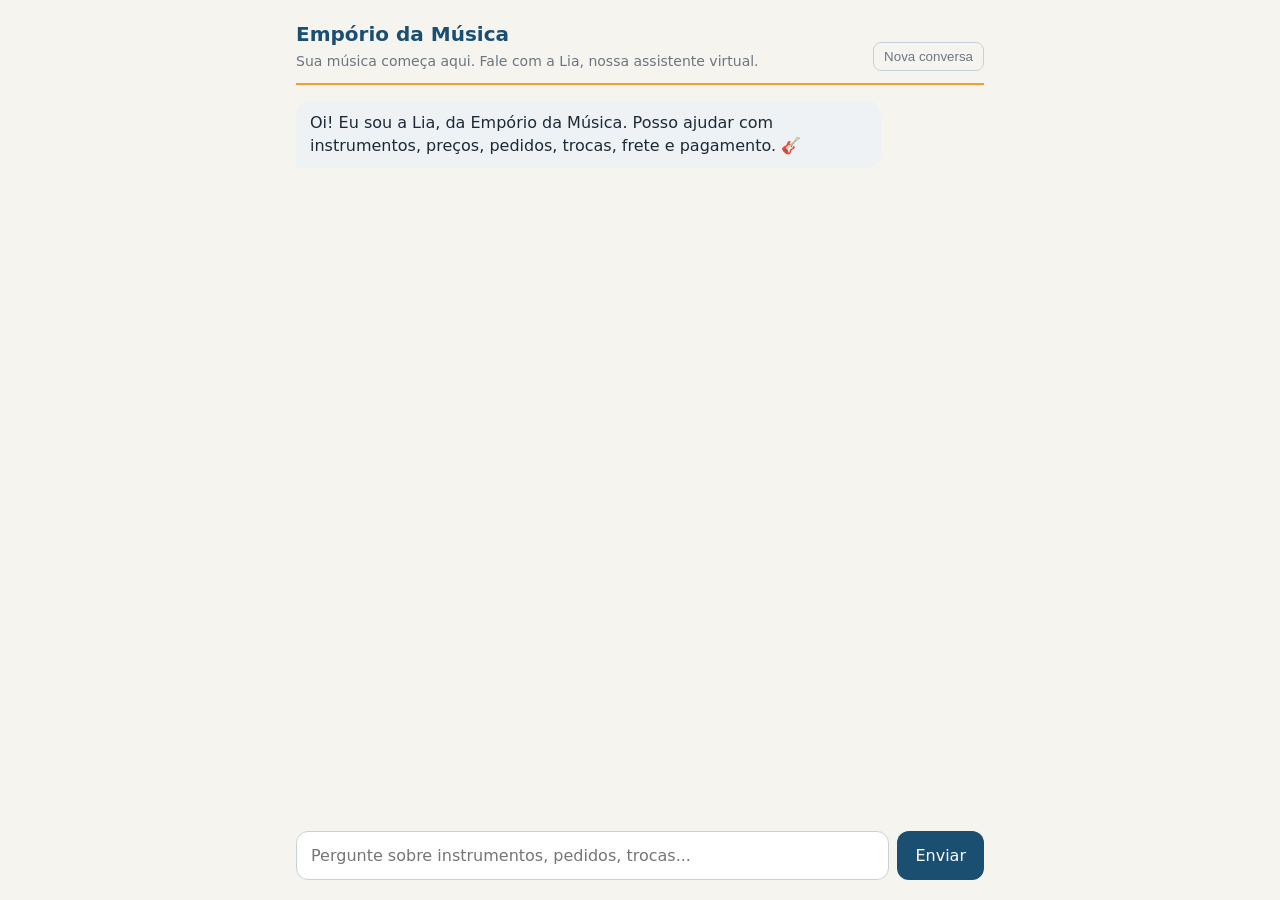
==== public/index.html @ 16b9d528 "feat: add worker with per-customer durable object, limits and chat ui" ====
<!doctype html>
<html lang="pt-BR">
<head>
<meta charset="utf-8">
<meta name="viewport" content="width=device-width, initial-scale=1">
<title>Empório da Música · Atendimento</title>
<style>
  :root { --bg:#f6f4ef; --card:#fff; --ink:#1d2a36; --muted:#6b7680; --brand:#1b4f72; --accent:#f0a030; --me:#1b4f72; --bot:#eef2f5; }
  * { box-sizing: border-box; }
  body { margin:0; font:16px/1.45 system-ui, -apple-system, "Segoe UI", sans-serif; background:var(--bg); color:var(--ink); }
  main { max-width:720px; margin:0 auto; height:100dvh; display:flex; flex-direction:column; padding:0 16px; }
  header { padding:20px 0 12px; border-bottom:2px solid var(--accent); display:flex; justify-content:space-between; align-items:end; gap:12px; }
  h1 { margin:0; font-size:20px; color:var(--brand); }
  header p { margin:2px 0 0; color:var(--muted); font-size:14px; }
  #reset { background:none; border:1px solid #c9d1d8; border-radius:8px; padding:6px 10px; color:var(--muted); cursor:pointer; }
  #log { flex:1; overflow-y:auto; padding:16px 0; display:flex; flex-direction:column; gap:10px; }
  .msg { max-width:85%; padding:10px 14px; border-radius:14px; white-space:pre-wrap; word-wrap:break-word; }
  .user { align-self:flex-end; background:var(--me); color:#fff; border-bottom-right-radius:4px; }
  .bot { align-self:flex-start; background:var(--bot); border-bottom-left-radius:4px; }
  .trace { align-self:flex-start; font-size:12px; color:var(--muted); margin-top:-6px; }
  .pending { opacity:.6; font-style:italic; }
  form { display:flex; gap:8px; padding:12px 0 20px; }
  input { flex:1; font:inherit; padding:12px 14px; border:1px solid #c9d1d8; border-radius:12px; background:var(--card); }
  button[type=submit] { font:inherit; padding:0 18px; border:0; border-radius:12px; background:var(--brand); color:#fff; cursor:pointer; }
  button:disabled { opacity:.5; cursor:default; }
</style>
</head>
<body>
<main>
  <header>
    <div>
      <h1>Empório da Música</h1>
      <p>Sua música começa aqui. Fale com a Lia, nossa assistente virtual.</p>
    </div>
    <button id="reset" title="Começar uma nova conversa">Nova conversa</button>
  </header>
  <div id="log" aria-live="polite"></div>
  <form id="form">
    <input id="text" maxlength="500" autocomplete="off" placeholder="Pergunte sobre instrumentos, pedidos, trocas..." required>
    <button type="submit">Enviar</button>
  </form>
</main>
<script>
  const log = document.getElementById("log");
  const form = document.getElementById("form");
  const input = document.getElementById("text");

  function newSessionId() { return "web-" + crypto.randomUUID(); }
  let sessionId;
  try { sessionId = localStorage.getItem("emporio_session") || newSessionId(); localStorage.setItem("emporio_session", sessionId); }
  catch { sessionId = newSessionId(); }

  function add(text, cls) {
    const div = document.createElement("div");
    div.className = "msg " + cls;
    div.textContent = text;
    log.appendChild(div);
    log.scrollTop = log.scrollHeight;
    return div;
  }

  function addTrace(trace) {
    if (!trace || !trace.length) return;
    const div = document.createElement("div");
    div.className = "trace";
    div.textContent = "consultou: " + trace.map(t => t.tool).join(", ");
    log.appendChild(div);
  }

  add("Oi! Eu sou a Lia, da Empório da Música. Posso ajudar com instrumentos, preços, pedidos, trocas, frete e pagamento. 🎸", "bot");

  form.addEventListener("submit", async (e) => {
    e.preventDefault();
    const message = input.value.trim();
    if (!message) return;
    input.value = "";
    add(message, "user");
    const pending = add("digitando...", "bot pending");
    form.querySelector("button").disabled = true;
    try {
      const res = await fetch("/api/chat", { method: "POST", headers: { "content-type": "application/json" },
        body: JSON.stringify({ session_id: sessionId, message }) });
      const data = await res.json();
      pending.remove();
      add(data.reply || data.error || "Erro inesperado.", "bot");
      addTrace(data.trace);
    } catch {
      pending.textContent = "Não consegui conectar. Tente de novo.";
    } finally {
      form.querySelector("button").disabled = false;
      input.focus();
    }
  });

  document.getElementById("reset").addEventListener("click", async () => {
    await fetch("/api/reset", { method: "POST", headers: { "content-type": "application/json" }, body: JSON.stringify({ session_id: sessionId }) });
    sessionId = newSessionId();
    try { localStorage.setItem("emporio_session", sessionId); } catch {}
    log.innerHTML = "";
    add("Conversa reiniciada. Como posso ajudar?", "bot");
  });
</script>
</body>
</html>
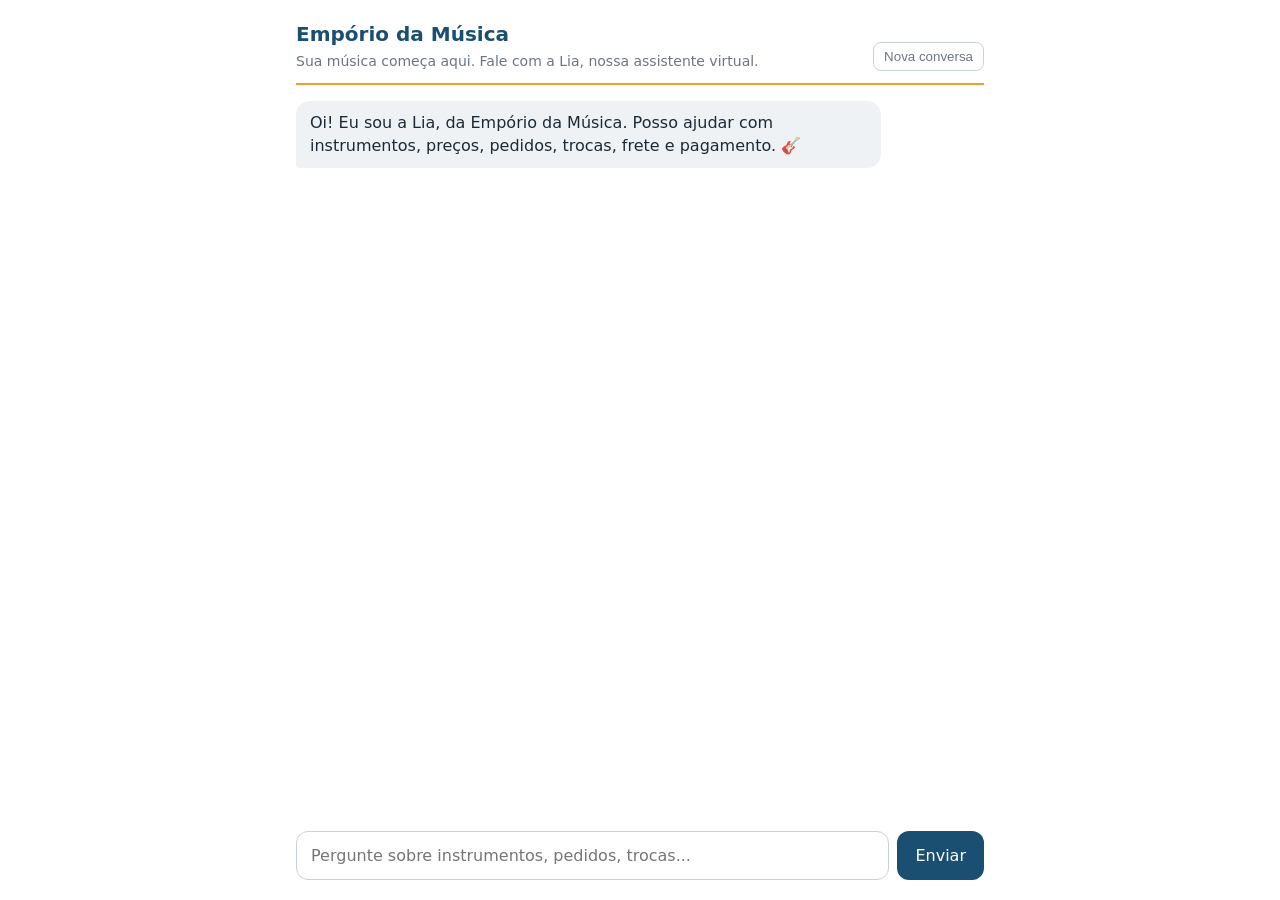
==== commit 673babf9: "style: use store manual palette in chat ui" ====
--- a/public/index.html
+++ b/public/index.html
@@ -4,8 +4,10 @@
 <meta charset="utf-8">
 <meta name="viewport" content="width=device-width, initial-scale=1">
 <title>Empório da Música · Atendimento</title>
+<link rel="icon" href="data:,">
 <style>
-  :root { --bg:#f6f4ef; --card:#fff; --ink:#1d2a36; --muted:#6b7680; --brand:#1b4f72; --accent:#f0a030; --me:#1b4f72; --bot:#eef2f5; }
+  /* palette taken from the store manual: white page, navy headings, orange rule */
+  :root { --bg:#ffffff;--card:#fff; --ink:#1d2a36; --muted:#6b7680; --brand:#1b4f72; --accent:#f0a030; --me:#1b4f72; --bot:#eef2f5; }
   * { box-sizing: border-box; }
   body { margin:0; font:16px/1.45 system-ui, -apple-system, "Segoe UI", sans-serif; background:var(--bg); color:var(--ink); }
   main { max-width:720px; margin:0 auto; height:100dvh; display:flex; flex-direction:column; padding:0 16px; }
@@ -50,10 +52,16 @@
   try { sessionId = localStorage.getItem("emporio_session") || newSessionId(); localStorage.setItem("emporio_session", sessionId); }
   catch { sessionId = newSessionId(); }
 
+  // Escape first, then allow only **bold** from the model's Markdown.
+  function render(text) {
+    const escaped = text.replace(/&/g, "&amp;").replace(/</g, "&lt;").replace(/>/g, "&gt;");
+    return escaped.replace(/\*\*(.+?)\*\*/g, "<strong>$1</strong>");
+  }
+
   function add(text, cls) {
     const div = document.createElement("div");
     div.className = "msg " + cls;
-    div.textContent = text;
+    div.innerHTML = render(text);
     log.appendChild(div);
     log.scrollTop = log.scrollHeight;
     return div;
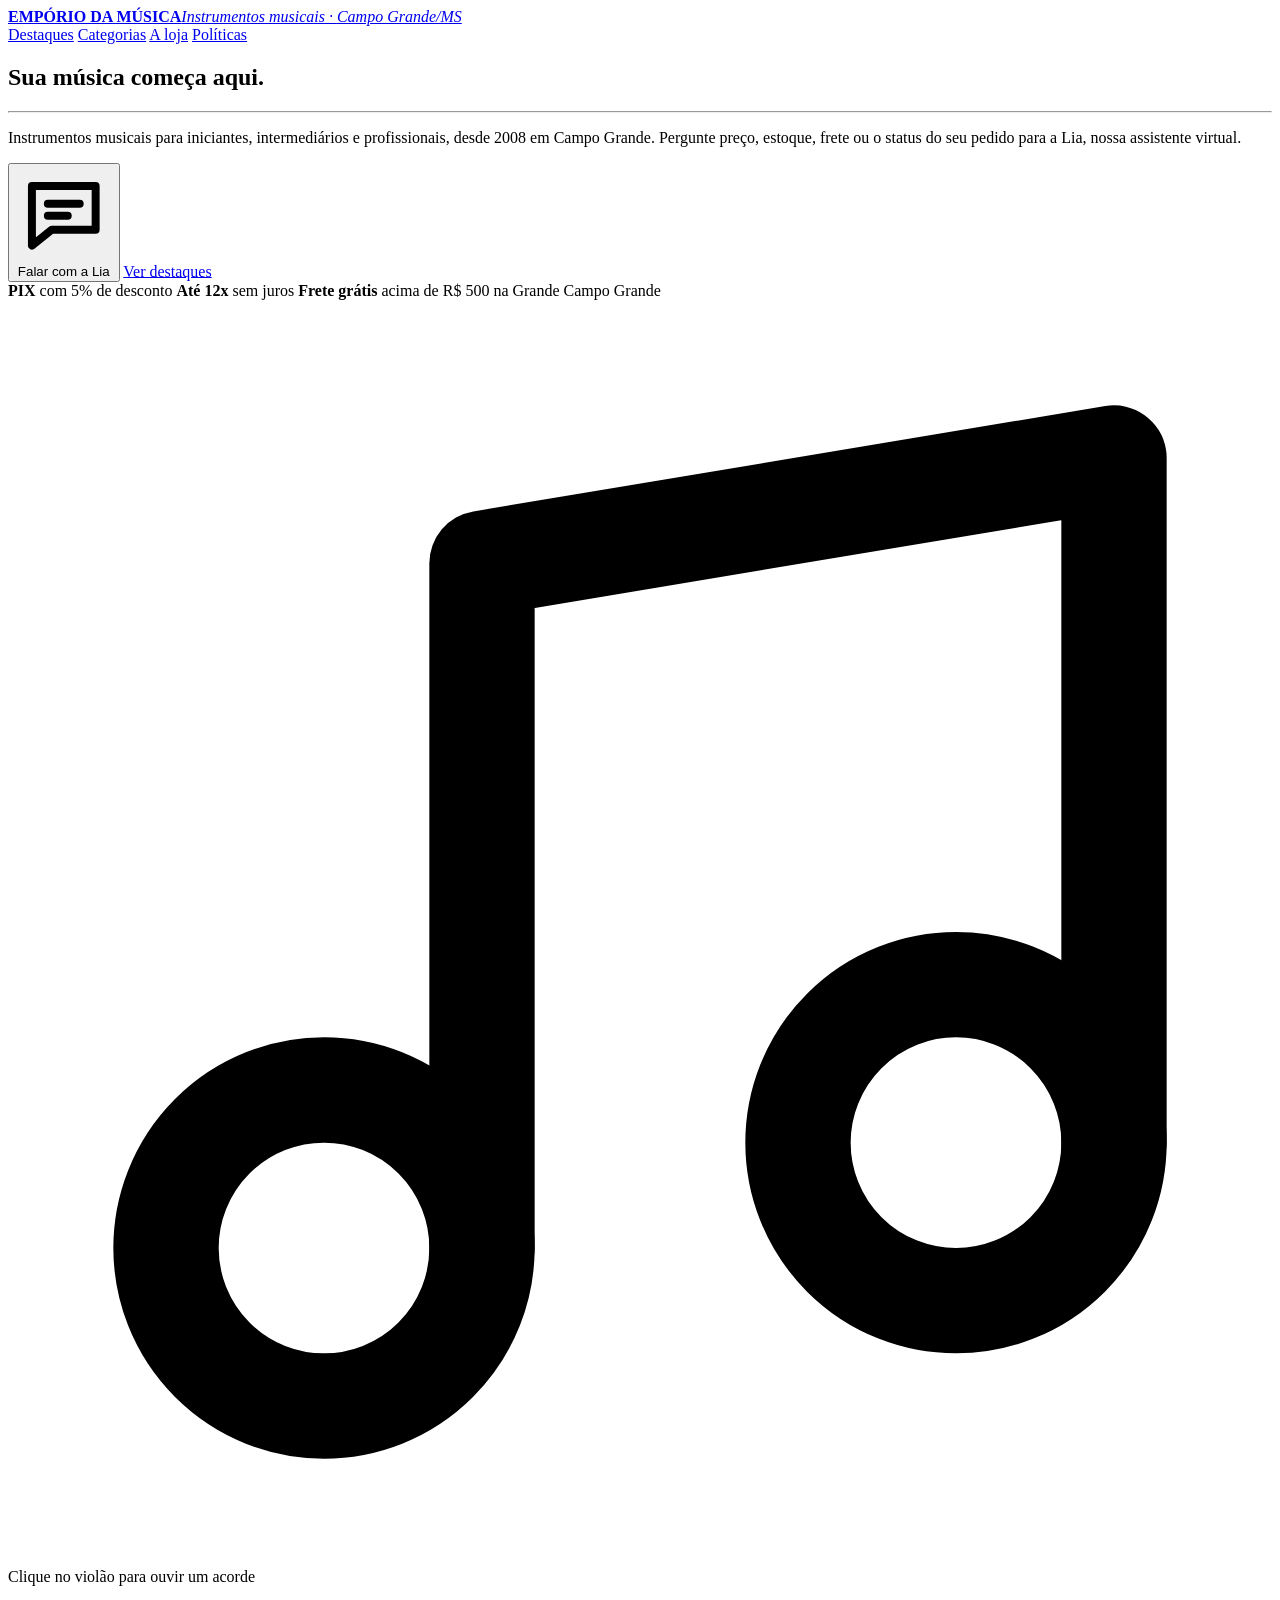
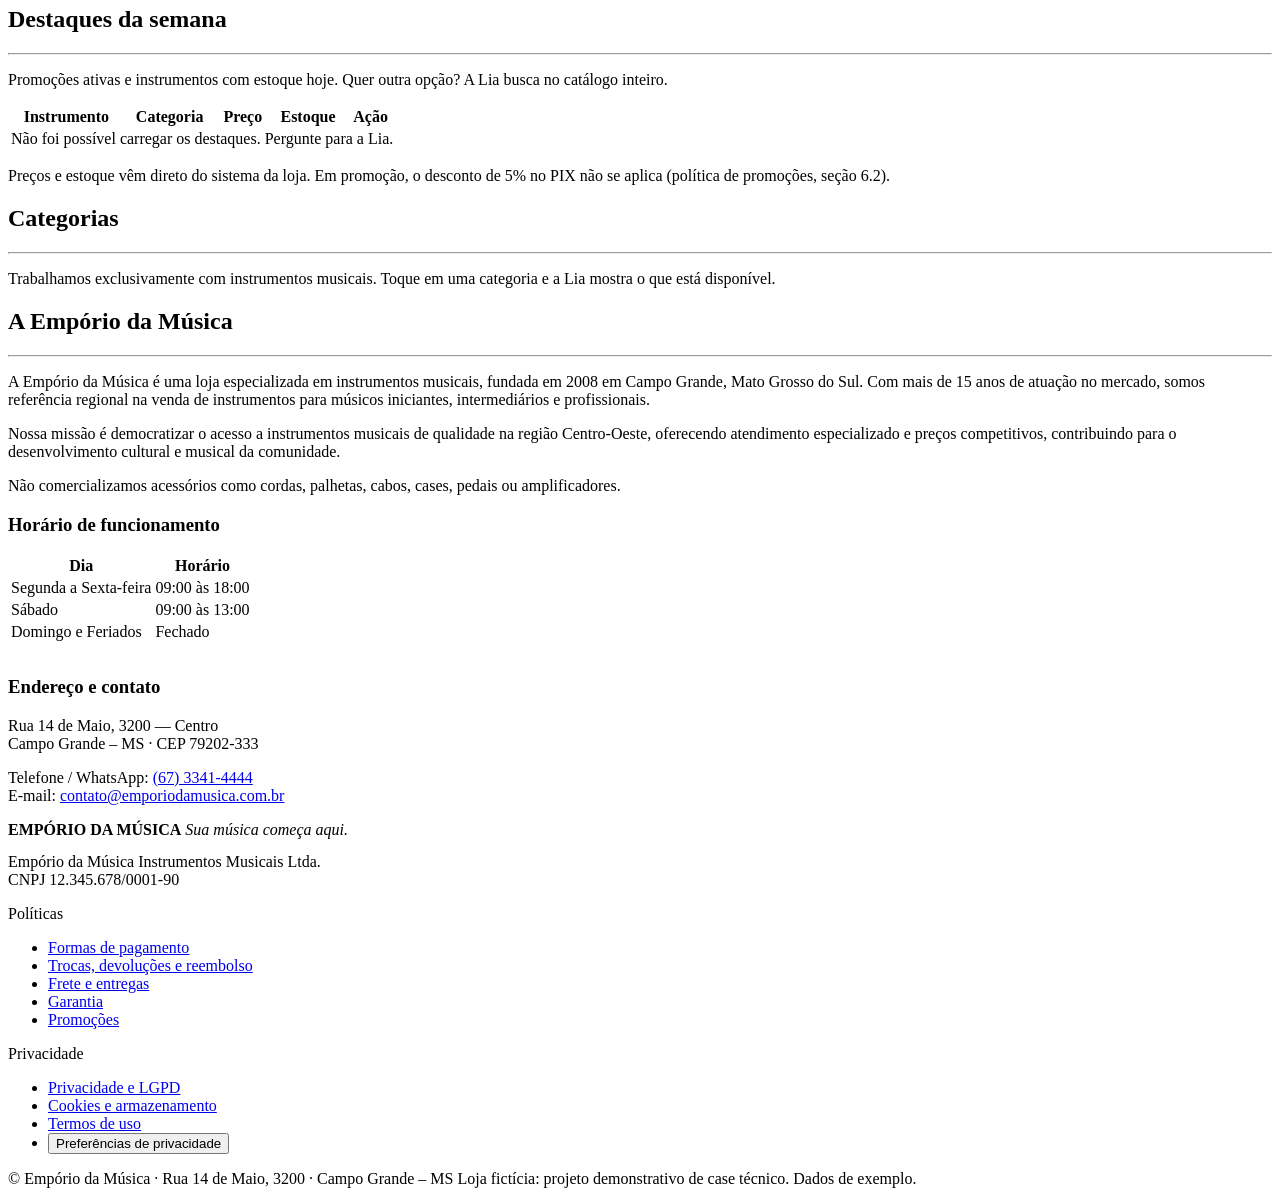
==== commit fc2557fd: "feat: turn home into store site with featured products and categories" ====
--- a/public/index.html
+++ b/public/index.html
@@ -3,110 +3,195 @@
 <head>
 <meta charset="utf-8">
 <meta name="viewport" content="width=device-width, initial-scale=1">
-<title>Empório da Música · Atendimento</title>
+<title>Empório da Música · Instrumentos musicais em Campo Grande</title>
+<meta name="description" content="Loja de instrumentos musicais em Campo Grande/MS desde 2008. Violões, guitarras, baixos, baterias, teclados e ukuleles. Tire dúvidas com a Lia, nossa assistente virtual.">
 <link rel="icon" href="data:,">
-<style>
-  /* palette taken from the store manual: white page, navy headings, orange rule */
-  :root { --bg:#ffffff;--card:#fff; --ink:#1d2a36; --muted:#6b7680; --brand:#1b4f72; --accent:#f0a030; --me:#1b4f72; --bot:#eef2f5; }
-  * { box-sizing: border-box; }
-  body { margin:0; font:16px/1.45 system-ui, -apple-system, "Segoe UI", sans-serif; background:var(--bg); color:var(--ink); }
-  main { max-width:720px; margin:0 auto; height:100dvh; display:flex; flex-direction:column; padding:0 16px; }
-  header { padding:20px 0 12px; border-bottom:2px solid var(--accent); display:flex; justify-content:space-between; align-items:end; gap:12px; }
-  h1 { margin:0; font-size:20px; color:var(--brand); }
-  header p { margin:2px 0 0; color:var(--muted); font-size:14px; }
-  #reset { background:none; border:1px solid #c9d1d8; border-radius:8px; padding:6px 10px; color:var(--muted); cursor:pointer; }
-  #log { flex:1; overflow-y:auto; padding:16px 0; display:flex; flex-direction:column; gap:10px; }
-  .msg { max-width:85%; padding:10px 14px; border-radius:14px; white-space:pre-wrap; word-wrap:break-word; }
-  .user { align-self:flex-end; background:var(--me); color:#fff; border-bottom-right-radius:4px; }
-  .bot { align-self:flex-start; background:var(--bot); border-bottom-left-radius:4px; }
-  .trace { align-self:flex-start; font-size:12px; color:var(--muted); margin-top:-6px; }
-  .pending { opacity:.6; font-style:italic; }
-  form { display:flex; gap:8px; padding:12px 0 20px; }
-  input { flex:1; font:inherit; padding:12px 14px; border:1px solid #c9d1d8; border-radius:12px; background:var(--card); }
-  button[type=submit] { font:inherit; padding:0 18px; border:0; border-radius:12px; background:var(--brand); color:#fff; cursor:pointer; }
-  button:disabled { opacity:.5; cursor:default; }
-</style>
+<link rel="stylesheet" href="/assets/site.css?v=2">
+<script type="importmap">{ "imports": { "three": "https://cdn.jsdelivr.net/npm/three@0.160.0/build/three.module.js" } }</script>
 </head>
 <body>
+<header class="site-header">
+  <div class="wrap">
+    <a class="brand" href="/"><strong>EMPÓRIO DA MÚSICA</strong><em><span class="wide">Instrumentos musicais · </span>Campo&nbsp;Grande/MS</em></a>
+    <nav class="site-nav" aria-label="Principal">
+      <a href="#destaques">Destaques</a>
+      <a href="#categorias">Categorias</a>
+      <a href="#loja">A loja</a>
+      <a href="/politicas">Políticas</a>
+    </nav>
+    <span class="status" data-store-status></span>
+  </div>
+</header>
+
 <main>
-  <header>
-    <div>
-      <h1>Empório da Música</h1>
-      <p>Sua música começa aqui. Fale com a Lia, nossa assistente virtual.</p>
+  <section class="hero" aria-labelledby="hero-title">
+    <div class="wrap">
+      <div>
+        <h1 id="hero-title">Sua música começa aqui.</h1>
+        <hr class="rule">
+        <p class="lead">Instrumentos musicais para iniciantes, intermediários e profissionais, desde 2008 em Campo Grande. Pergunte preço, estoque, frete ou o status do seu pedido para a Lia, nossa assistente virtual.</p>
+        <div class="hero-actions">
+          <button class="btn btn-primary" data-ask="">
+            <svg viewBox="0 0 24 24" fill="none" stroke="currentColor" stroke-width="2" stroke-linecap="round" stroke-linejoin="round" aria-hidden="true"><path d="M4 5h16v11H9l-5 4z"/><path d="M8 9.5h8M8 12.5h5"/></svg>
+            Falar com a Lia
+          </button>
+          <a class="btn btn-ghost" href="#destaques">Ver destaques</a>
+        </div>
+        <div class="hero-facts">
+          <span><b>PIX</b> com 5% de desconto</span>
+          <span><b>Até 12x</b> sem juros</span>
+          <span><b>Frete grátis</b> acima de R$ 500 na Grande Campo Grande</span>
+        </div>
+      </div>
+      <div class="stage" data-guitar>
+        <p class="stage-fallback" hidden>Seu navegador não exibe 3D, mas a Lia continua aqui para ajudar.</p>
+        <span class="stage-caption">
+          <svg viewBox="0 0 24 24" fill="none" stroke="currentColor" stroke-width="2" stroke-linecap="round" stroke-linejoin="round" aria-hidden="true"><path d="M9 18V5l12-2v13"/><circle cx="6" cy="18" r="3"/><circle cx="18" cy="16" r="3"/></svg>
+          Clique no violão para ouvir um acorde
+        </span>
+      </div>
     </div>
-    <button id="reset" title="Começar uma nova conversa">Nova conversa</button>
-  </header>
-  <div id="log" aria-live="polite"></div>
-  <form id="form">
-    <input id="text" maxlength="500" autocomplete="off" placeholder="Pergunte sobre instrumentos, pedidos, trocas..." required>
-    <button type="submit">Enviar</button>
-  </form>
+  </section>
+
+  <section class="section" id="destaques" aria-labelledby="destaques-title">
+    <div class="wrap">
+      <div class="section-head">
+        <h2 id="destaques-title">Destaques da semana</h2>
+        <hr class="rule">
+        <p>Promoções ativas e instrumentos com estoque hoje. Quer outra opção? A Lia busca no catálogo inteiro.</p>
+      </div>
+      <div class="table-wrap">
+        <table class="stack">
+          <thead>
+            <tr><th scope="col">Instrumento</th><th scope="col">Categoria</th><th scope="col" class="num">Preço</th><th scope="col">Estoque</th><th scope="col"><span class="visually-hidden">Ação</span></th></tr>
+          </thead>
+          <tbody data-featured>
+            <tr><td colspan="5">Carregando destaques…</td></tr>
+          </tbody>
+        </table>
+      </div>
+      <p class="source-note">Preços e estoque vêm direto do sistema da loja. Em promoção, o desconto de 5% no PIX não se aplica (política de promoções, seção 6.2).</p>
+    </div>
+  </section>
+
+  <section class="section" id="categorias" aria-labelledby="categorias-title">
+    <div class="wrap">
+      <div class="section-head">
+        <h2 id="categorias-title">Categorias</h2>
+        <hr class="rule">
+        <p>Trabalhamos exclusivamente com instrumentos musicais. Toque em uma categoria e a Lia mostra o que está disponível.</p>
+      </div>
+      <ul class="cat-list" data-categories></ul>
+    </div>
+  </section>
+
+  <section class="section" id="loja" aria-labelledby="loja-title">
+    <div class="wrap two-col">
+      <div>
+        <h2 id="loja-title">A Empório da Música</h2>
+        <hr class="rule">
+        <p>A Empório da Música é uma loja especializada em instrumentos musicais, fundada em 2008 em Campo Grande, Mato Grosso do Sul. Com mais de 15 anos de atuação no mercado, somos referência regional na venda de instrumentos para músicos iniciantes, intermediários e profissionais.</p>
+        <p>Nossa missão é democratizar o acesso a instrumentos musicais de qualidade na região Centro-Oeste, oferecendo atendimento especializado e preços competitivos, contribuindo para o desenvolvimento cultural e musical da comunidade.</p>
+        <div class="note-box">
+          <p>Não comercializamos acessórios como cordas, palhetas, cabos, cases, pedais ou amplificadores.</p>
+        </div>
+      </div>
+      <div>
+        <h3>Horário de funcionamento</h3>
+        <div class="table-wrap" style="margin-top:12px">
+          <table>
+            <thead><tr><th scope="col">Dia</th><th scope="col">Horário</th></tr></thead>
+            <tbody>
+              <tr><td>Segunda a Sexta-feira</td><td>09:00 às 18:00</td></tr>
+              <tr><td>Sábado</td><td>09:00 às 13:00</td></tr>
+              <tr><td>Domingo e Feriados</td><td>Fechado</td></tr>
+            </tbody>
+          </table>
+        </div>
+        <h3 style="margin-top:32px">Endereço e contato</h3>
+        <p style="margin-top:10px">Rua 14 de Maio, 3200 — Centro<br>Campo Grande – MS · CEP 79202-333</p>
+        <p style="margin-top:8px">Telefone / WhatsApp: <a href="tel:+556733414444">(67) 3341-4444</a><br>E-mail: <a href="mailto:contato@emporiodamusica.com.br">contato@emporiodamusica.com.br</a></p>
+      </div>
+    </div>
+  </section>
 </main>
+
+<footer class="site-footer">
+  <div class="wrap">
+    <div class="footer-grid">
+      <div class="footer-brand">
+        <strong>EMPÓRIO DA MÚSICA</strong>
+        <em>Sua música começa aqui.</em>
+        <p style="margin-top:14px">Empório da Música Instrumentos Musicais Ltda.<br>CNPJ 12.345.678/0001-90</p>
+      </div>
+      <nav aria-label="Políticas">
+        <p class="footer-title">Políticas</p>
+        <ul>
+          <li><a href="/politicas#pagamento">Formas de pagamento</a></li>
+          <li><a href="/politicas#trocas-e-devolucoes">Trocas, devoluções e reembolso</a></li>
+          <li><a href="/politicas#frete-e-entregas">Frete e entregas</a></li>
+          <li><a href="/politicas#garantia">Garantia</a></li>
+          <li><a href="/politicas#promocoes">Promoções</a></li>
+        </ul>
+      </nav>
+      <nav aria-label="Privacidade e termos">
+        <p class="footer-title">Privacidade</p>
+        <ul>
+          <li><a href="/privacidade">Privacidade e LGPD</a></li>
+          <li><a href="/privacidade#cookies">Cookies e armazenamento</a></li>
+          <li><a href="/termos">Termos de uso</a></li>
+          <li><button class="linklike" data-open-consent>Preferências de privacidade</button></li>
+        </ul>
+      </nav>
+    </div>
+    <div class="footer-legal">
+      <span>© Empório da Música · Rua 14 de Maio, 3200 · Campo Grande – MS</span>
+      <span>Loja fictícia: projeto demonstrativo de case técnico. Dados de exemplo.</span>
+    </div>
+  </div>
+</footer>
+
+<script src="/assets/site.js?v=2"></script>
+<script type="module" src="/assets/hero.js?v=2"></script>
 <script>
-  const log = document.getElementById("log");
-  const form = document.getElementById("form");
-  const input = document.getElementById("text");
-
-  function newSessionId() { return "web-" + crypto.randomUUID(); }
-  let sessionId;
-  try { sessionId = localStorage.getItem("emporio_session") || newSessionId(); localStorage.setItem("emporio_session", sessionId); }
-  catch { sessionId = newSessionId(); }
-
-  // Escape first, then allow only **bold** from the model's Markdown.
-  function render(text) {
-    const escaped = text.replace(/&/g, "&amp;").replace(/</g, "&lt;").replace(/>/g, "&gt;");
-    return escaped.replace(/\*\*(.+?)\*\*/g, "<strong>$1</strong>");
-  }
-
-  function add(text, cls) {
-    const div = document.createElement("div");
-    div.className = "msg " + cls;
-    div.innerHTML = render(text);
-    log.appendChild(div);
-    log.scrollTop = log.scrollHeight;
-    return div;
-  }
-
-  function addTrace(trace) {
-    if (!trace || !trace.length) return;
-    const div = document.createElement("div");
-    div.className = "trace";
-    div.textContent = "consultou: " + trace.map(t => t.tool).join(", ");
-    log.appendChild(div);
-  }
-
-  add("Oi! Eu sou a Lia, da Empório da Música. Posso ajudar com instrumentos, preços, pedidos, trocas, frete e pagamento. 🎸", "bot");
-
-  form.addEventListener("submit", async (e) => {
-    e.preventDefault();
-    const message = input.value.trim();
-    if (!message) return;
-    input.value = "";
-    add(message, "user");
-    const pending = add("digitando...", "bot pending");
-    form.querySelector("button").disabled = true;
-    try {
-      const res = await fetch("/api/chat", { method: "POST", headers: { "content-type": "application/json" },
-        body: JSON.stringify({ session_id: sessionId, message }) });
-      const data = await res.json();
-      pending.remove();
-      add(data.reply || data.error || "Erro inesperado.", "bot");
-      addTrace(data.trace);
-    } catch {
-      pending.textContent = "Não consegui conectar. Tente de novo.";
-    } finally {
-      form.querySelector("button").disabled = false;
-      input.focus();
-    }
-  });
-
-  document.getElementById("reset").addEventListener("click", async () => {
-    await fetch("/api/reset", { method: "POST", headers: { "content-type": "application/json" }, body: JSON.stringify({ session_id: sessionId }) });
-    sessionId = newSessionId();
-    try { localStorage.setItem("emporio_session", sessionId); } catch {}
-    log.innerHTML = "";
-    add("Conversa reiniciada. Como posso ajudar?", "bot");
-  });
+  // Featured products and categories, from the store data (/api/home).
+  (async () => {
+    const data = await window.EmporioHome;
+    const tbody = document.querySelector("[data-featured]");
+    const cats = document.querySelector("[data-categories]");
+    if (!data) { tbody.innerHTML = '<tr><td colspan="5">Não foi possível carregar os destaques. Pergunte para a Lia.</td></tr>'; return; }
+    const brl = (v) => v.toLocaleString("pt-BR", { style: "currency", currency: "BRL" });
+    const esc = (s) => String(s).replace(/[&<>"]/g, (c) => ({ "&": "&amp;", "<": "&lt;", ">": "&gt;", '"': "&quot;" }[c]));
+    tbody.innerHTML = data.featured.map((p) => {
+      const WOOD = { Ash: "freixo", Alder: "amieiro", Mahogany: "mogno", Maple: "maple", Basswood: "basswood", Spruce: "spruce" };
+      const COLOR = { Black: "preto", Red: "vermelho", Blue: "azul", Natural: "natural", "Wine Red": "vinho" };
+      const s = p.specs || {};
+      const strings = s.strings === "steel" ? "cordas de aço" : s.strings === "nylon" ? "cordas de nylon"
+        : s.strings ? `${s.strings} cordas` : null;
+      const specs = [
+        s.top ? `tampo ${s.top}` : s.body ? `corpo em ${WOOD[s.body] || s.body}` : s.keys ? `${s.keys} teclas` : s.pieces ? `${s.pieces} peças` : null,
+        strings,
+        s.color ? (COLOR[s.color] || s.color) : null,
+      ].filter(Boolean).join(" · ");
+      const price = p.promo_price != null
+        ? `<span class="price-old">${brl(p.original_price)}</span><span class="price">${brl(p.promo_price)}</span><span class="tag-promo">${esc(p.promotion)} −${p.discount_percent}%</span>`
+        : `<span class="price">${brl(p.price)}</span><span class="price-note">${brl(p.pix_price)} no PIX</span>`;
+      const stock = p.low_stock ? `<span class="stock-low">${esc(p.low_stock[0].toUpperCase() + p.low_stock.slice(1))}</span>` : "Disponível";
+      const ask = esc(`Quero saber mais sobre o ${p.name}`);
+      return `<tr>
+        <td><div class="product-name">${esc(p.name)}</div><div class="product-specs">${esc(specs)}</div></td>
+        <td data-label="Categoria">${esc(p.category)}</td>
+        <td class="num" data-label="Preço">${price}</td>
+        <td data-label="Estoque">${stock}</td>
+        <td><button class="btn btn-ghost btn-small" data-ask="${ask}">Perguntar à Lia</button></td>
+      </tr>`;
+    }).join("");
+    cats.innerHTML = data.categories.map((c) => {
+      const label = c.available ? `${c.available} disponíveis` : "sob consulta";
+      const ask = esc(c.available ? `Quais opções de ${c.name} vocês têm disponíveis?` : `Vocês têm ${c.name}?`);
+      return `<li><button data-ask="${ask}"><span class="cat-name">${esc(c.name)}</span><span class="cat-count">${label}</span></button></li>`;
+    }).join("");
+  })();
 </script>
 </body>
 </html>
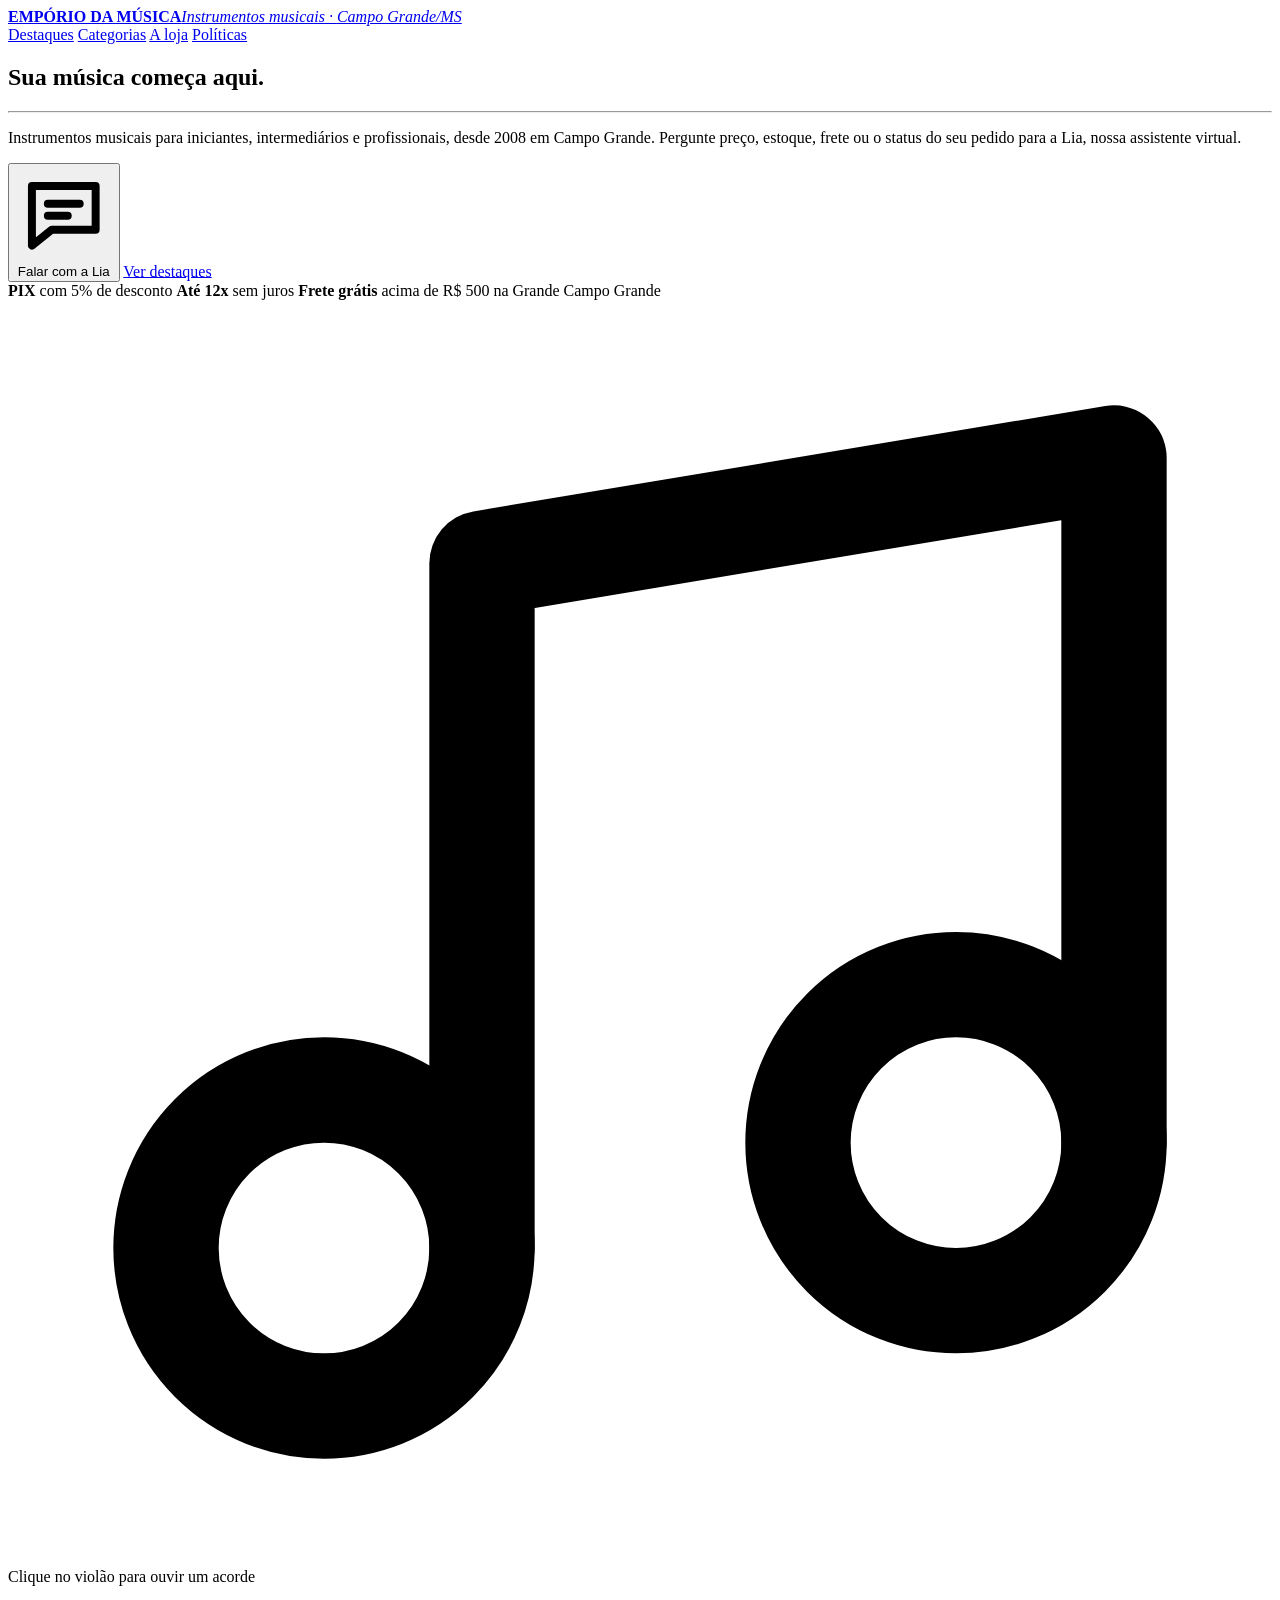
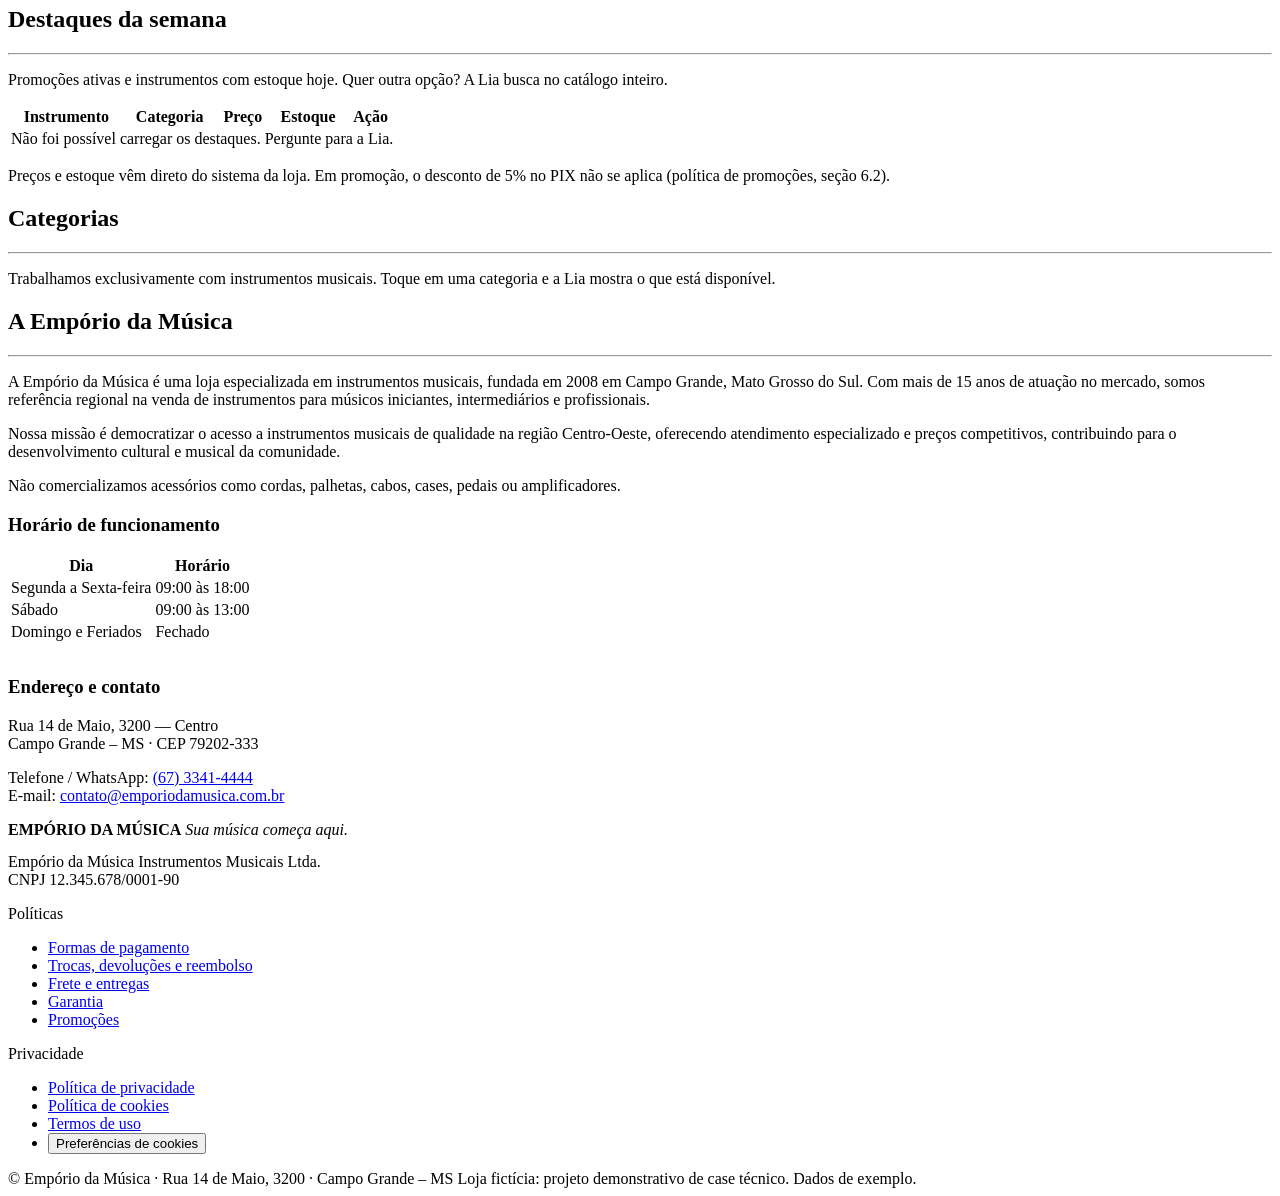
==== commit b55747c5: "feat: add cookie policy page and restructure privacy policy" ====
--- a/public/index.html
+++ b/public/index.html
@@ -6,7 +6,7 @@
 <title>Empório da Música · Instrumentos musicais em Campo Grande</title>
 <meta name="description" content="Loja de instrumentos musicais em Campo Grande/MS desde 2008. Violões, guitarras, baixos, baterias, teclados e ukuleles. Tire dúvidas com a Lia, nossa assistente virtual.">
 <link rel="icon" href="data:,">
-<link rel="stylesheet" href="/assets/site.css?v=2">
+<link rel="stylesheet" href="/assets/site.css?v=3">
 <script type="importmap">{ "imports": { "three": "https://cdn.jsdelivr.net/npm/three@0.160.0/build/three.module.js" } }</script>
 </head>
 <body>
@@ -137,10 +137,10 @@
       <nav aria-label="Privacidade e termos">
         <p class="footer-title">Privacidade</p>
         <ul>
-          <li><a href="/privacidade">Privacidade e LGPD</a></li>
-          <li><a href="/privacidade#cookies">Cookies e armazenamento</a></li>
+          <li><a href="/privacidade">Política de privacidade</a></li>
+          <li><a href="/cookies">Política de cookies</a></li>
           <li><a href="/termos">Termos de uso</a></li>
-          <li><button class="linklike" data-open-consent>Preferências de privacidade</button></li>
+          <li><button class="linklike" data-open-consent>Preferências de cookies</button></li>
         </ul>
       </nav>
     </div>
@@ -151,8 +151,8 @@
   </div>
 </footer>
 
-<script src="/assets/site.js?v=2"></script>
-<script type="module" src="/assets/hero.js?v=2"></script>
+<script src="/assets/site.js?v=3"></script>
+<script type="module" src="/assets/hero.js?v=3"></script>
 <script>
   // Featured products and categories, from the store data (/api/home).
   (async () => {
